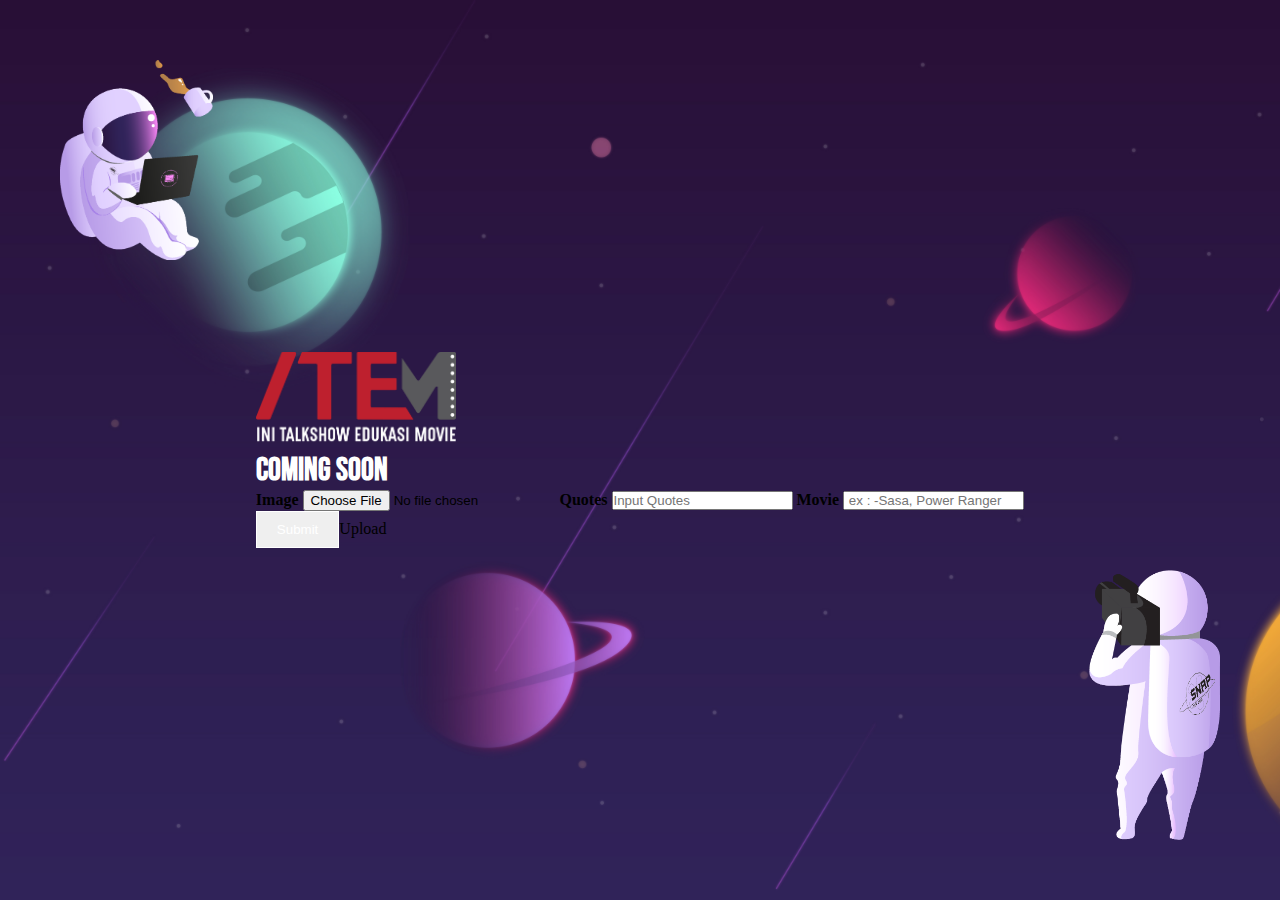
==== admin/index.html @ 2e43e7e8 "admin website 90% done" ====
<!DOCTYPE html>
<html lang="en">
<head>
    <meta charset="UTF-8">
    <meta name="viewport" content="width=device-width, initial-scale=1.0">
    <link href="https://cdn.jsdelivr.net/npm/bootstrap@5.0.0-beta1/dist/css/bootstrap.min.css" rel="stylesheet" integrity="sha384-giJF6kkoqNQ00vy+HMDP7azOuL0xtbfIcaT9wjKHr8RbDVddVHyTfAAsrekwKmP1" crossorigin="anonymous">
    <link rel="stylesheet" href="style.css">
    <title>ITEM 2021 - Ini Talkshow Edukasi Movie</title>
    <link rel="icon" href="asset/hicon.png">
</head>
<body>
    <div class="loading-wrapper">
        <div class="loading-inner">
            <img src="asset/LOGO ITEM white.png" alt="" height="80" class="mb-5" loading="lazy">
            <br>
            <div class="spinner-border text-light mb-4" role="status">
                <!-- <span class="sr-only">Loading...</span> -->
            </div>
        </div>
    </div>
    <div class="container">
        <div class="row">
            <div class="col-md-4"></div>
            <div class="col-md-4 text-center">
                <img src="asset/item1.png" width="200" class="mb-2" lt="">
                <h1 class="title-h1" >Coming Soon</h1>
                <div class="mb-4"></div>
                
            <div class="col-md-4"></div>
        </div>
    </div>

    <div class = "container">
        <div class = "row"> 
            <form action="../add_data.php" method="POST" enctype="multipart/form-data">
                <input type="hidden" name="size" value="1000000">
                <div>
                    <label for="image" class="visually-hidden">Image</label>
                    <input type="file" name="image" accept="image/*" required="" placeholder="Input Image">
                    <label class="visually-hidden">Quotes</label>
                    <input type="text" name="quote" cols="40" rows="4" class="form-control" placeholder="Input Quotes" required=""></input>
                    <label class="visually-hidden">Movie</label>
                    <input type="text" name="movie" class="form-control" placeholder=" ex : -Sasa, Power Ranger ">
                    <br>
                    <input class="w-100 btn btn-lg btn-primary" id="upload-button" type="submit">Upload</input>
                </div>
            </form>
        </div>
    </div>
    
      <img src="asset/char/Karakter ITEM 1.png" id="karakter1">
      <img src="asset/char/Karakter ITEM 2.png" id="karakter2">

    <script src="https://cdn.jsdelivr.net/npm/bootstrap@5.0.0-beta1/dist/js/bootstrap.bundle.min.js" integrity="sha384-ygbV9kiqUc6oa4msXn9868pTtWMgiQaeYH7/t7LECLbyPA2x65Kgf80OJFdroafW" crossorigin="anonymous"></script>
    <script src="https://code.jquery.com/jquery-3.5.1.min.js" integrity="sha256-9/aliU8dGd2tb6OSsuzixeV4y/faTqgFtohetphbbj0=" crossorigin="anonymous"></script>
    <script>
        $(window).on("load",function(){
            $('.loading-wrapper').fadeOut("slow");
        });
    </script>
</body>
</html>
---- admin/style.css ----
@import url('https://fonts.googleapis.com/css2?family=Bebas+Neue&family=Goldman:wght@400;700&family=Roboto+Mono:wght@300;400;600&display=swap');
*{
    padding: 0;
    margin: 0;

}

html,
body {
    height: 100%;
}

body{
    background: url("asset/BG/bgw.jpg");
    background-size: cover;
    background-attachment: fixed;
    background-repeat: no-repeat;
    display: -ms-flexbox;
    display: -webkit-box;
    display: flex;
    -ms-flex-align: center;
    -ms-flex-pack: center;
    -webkit-box-align: center;
    align-items: center;
    -webkit-box-pack: center;
    justify-content: center;
}

/* #logo {
    width: auto;
    height: auto;
} */

.loading-wrapper{
    width: 100%;
    height: 100%;
    position: fixed;
    top: 0;
    left: 0;
    background-color: #280f36;
    display: flex;
    justify-content: center;
    align-items: center;
    text-align: center;
    z-index: 99999;
}
.loading-inner{
    display: block;
}
#loading-title{
    color: white;
    font-family: 'roboto mono', sans-serif;
    font-size: 1.5rem;
}

/* .sr-only {
    position: absolute;

} */


.title-h1{
    color: white;
    font-family: 'bebas neue', sans-serif;
}
.title{
    font-family: 'roboto mono', sans-serif;
}
.center{
    display: block;
    margin-top: 10px;
    margin-left: auto;
    margin-right: auto;
}

.quote {
    font-family: Goldman Sans;
    font-size: 25px;
    margin-left: 10px;
    margin-right: 10px;
    text-align: left;
}

.movie {
    font-family: Goldman Sans;
    font-size: 20px;
    margin-left: 10px;
    margin-right: 10px;
    text-align: right;
}

label{
    font-weight: bold;
}

.button {
    position: absolute;
    top: 65%;
    left: 50%;
    color: white;
    transform: translate(-50%, -50%);
}

.btn {
    border: 1px solid white;
    padding: 10px  20px;
    color: white;
    text-decoration: none;
    transition: 0.6s;
}

.btn:hover {
    background-color: #75cbbc;
    color: black;
}

#panel {
    padding: 5px;
    text-align: center;
    background-color: #e4a0f7;
    border: solid 1px #e4a0f7;
    padding: 50px;
    display: none;
}

.modal-header {
    background-color: #B47EDE;
    color: white;
}

.modal-body, .modal-footer {
    background-color: #81007f;
    color: white;
}

/* Animation */
#karakter1{
    height: 200px;
    position: absolute;
    top: 60px;
    left: 60px;
    animation: bounce-2 6s infinite;
}

#karakter2{
    height: 270px;
    position: absolute;
    bottom: 60px;
    right: 60px;
    animation: bounce-2 6s infinite;
}

@keyframes bounce-2 {
    0%   { transform: translateY(0); }
    50%  { transform: translateY(-30px); }
    100% { transform: translateY(0); }
}

@media only screen and (max-width: 600px) {
    #karakter1{
        height: 90px;
        top: 40px;
        left: 30px;
    }

    #karakter2{
        height: 90px;
        bottom: 25px;
        right: 30px;
    }

    /* #karakter3 {
        height: 100px;
        bottom: 35px;
        right: 40px;
    } */
}
@media only screen and (max-width: 430px) {
    #karakter1{
        height: 120px;
        top: 50px;
        left: 70px;
    }

    #karakter2{
        height: 120px;
        bottom: 30px;
        right: 70px;
    }

    /* #karakter3 {
        height: 100px;
        bottom: 35px;
        right: 40px;
    } */
}
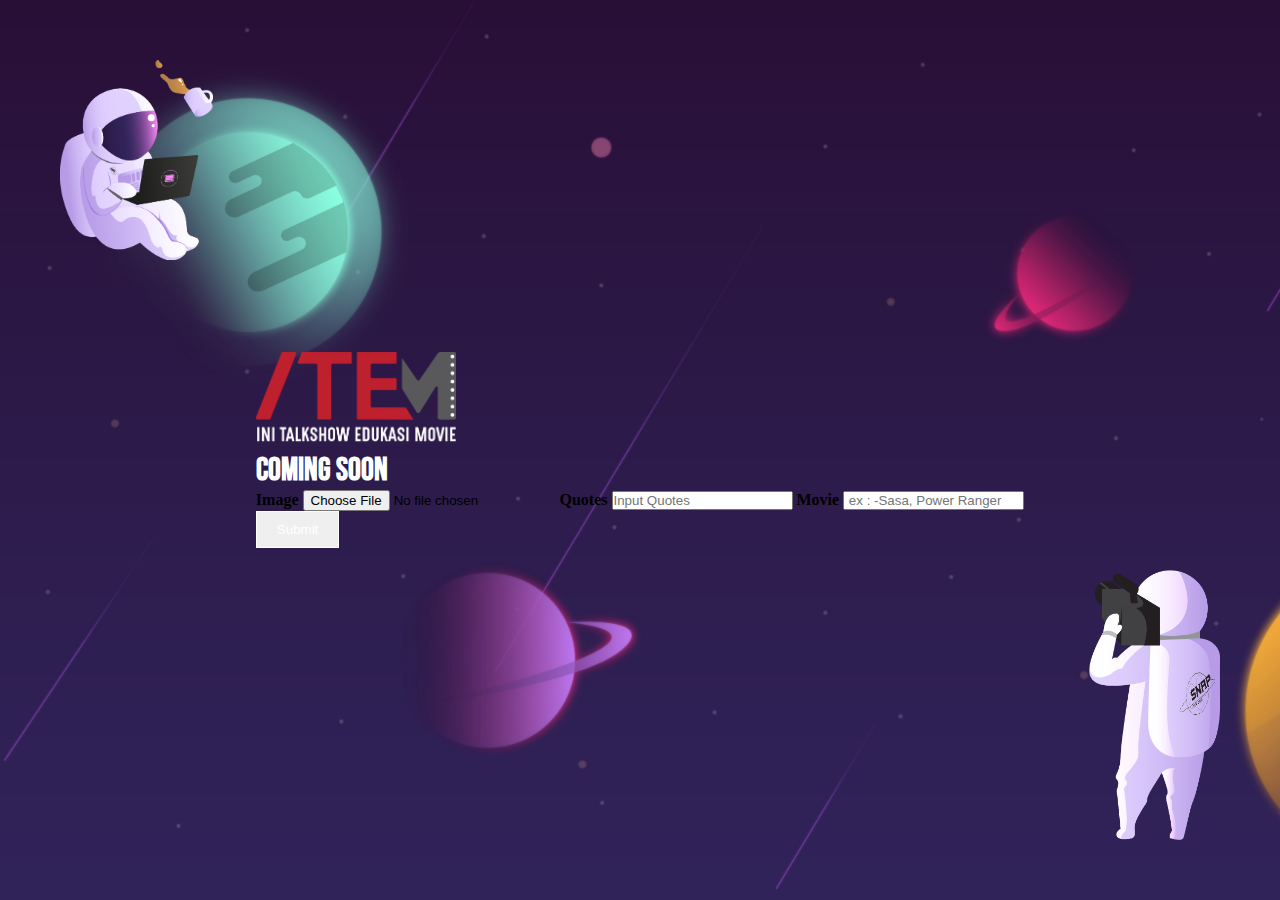
==== commit 000127ec: "indexhtml admin" ====
--- a/admin/index.html
+++ b/admin/index.html
@@ -32,19 +32,26 @@
 
     <div class = "container">
         <div class = "row"> 
-            <form action="../add_data.php" method="POST" enctype="multipart/form-data">
-                <input type="hidden" name="size" value="1000000">
-                <div>
-                    <label for="image" class="visually-hidden">Image</label>
-                    <input type="file" name="image" accept="image/*" required="" placeholder="Input Image">
-                    <label class="visually-hidden">Quotes</label>
-                    <input type="text" name="quote" cols="40" rows="4" class="form-control" placeholder="Input Quotes" required=""></input>
-                    <label class="visually-hidden">Movie</label>
-                    <input type="text" name="movie" class="form-control" placeholder=" ex : -Sasa, Power Ranger ">
-                    <br>
-                    <input class="w-100 btn btn-lg btn-primary" id="upload-button" type="submit">Upload</input>
-                </div>
-            </form>
+            <div class="col-md-4"></div>
+            <div class="col-md-4 text-center">
+                <div class="card p-4 text-left">
+                <form action="../add_data.php" method="POST" enctype="multipart/form-data">
+                    <input type="hidden" name="size" value="1000000">
+                    <div>
+                        <label for="image" class="visually-hidden">Image</label>
+                        <input type="file" name="image" accept="image/*" required="" placeholder="Input Image">
+                        <label class="visually-hidden">Quotes</label>
+                        <input type="text" name="quote" cols="40" rows="4" class="form-control" placeholder="Input Quotes" required=""></input>
+                        <label class="visually-hidden">Movie</label>
+                        <input type="text" name="movie" class="form-control" placeholder=" ex : -Sasa, Power Ranger ">
+                        <br>
+                        <input class="w-100 btn btn-lg btn-primary" id="upload-button" type="submit"></input>
+                    </div>
+                </form>
+            </div>
+            </div>
+            
+            
         </div>
     </div>
     
